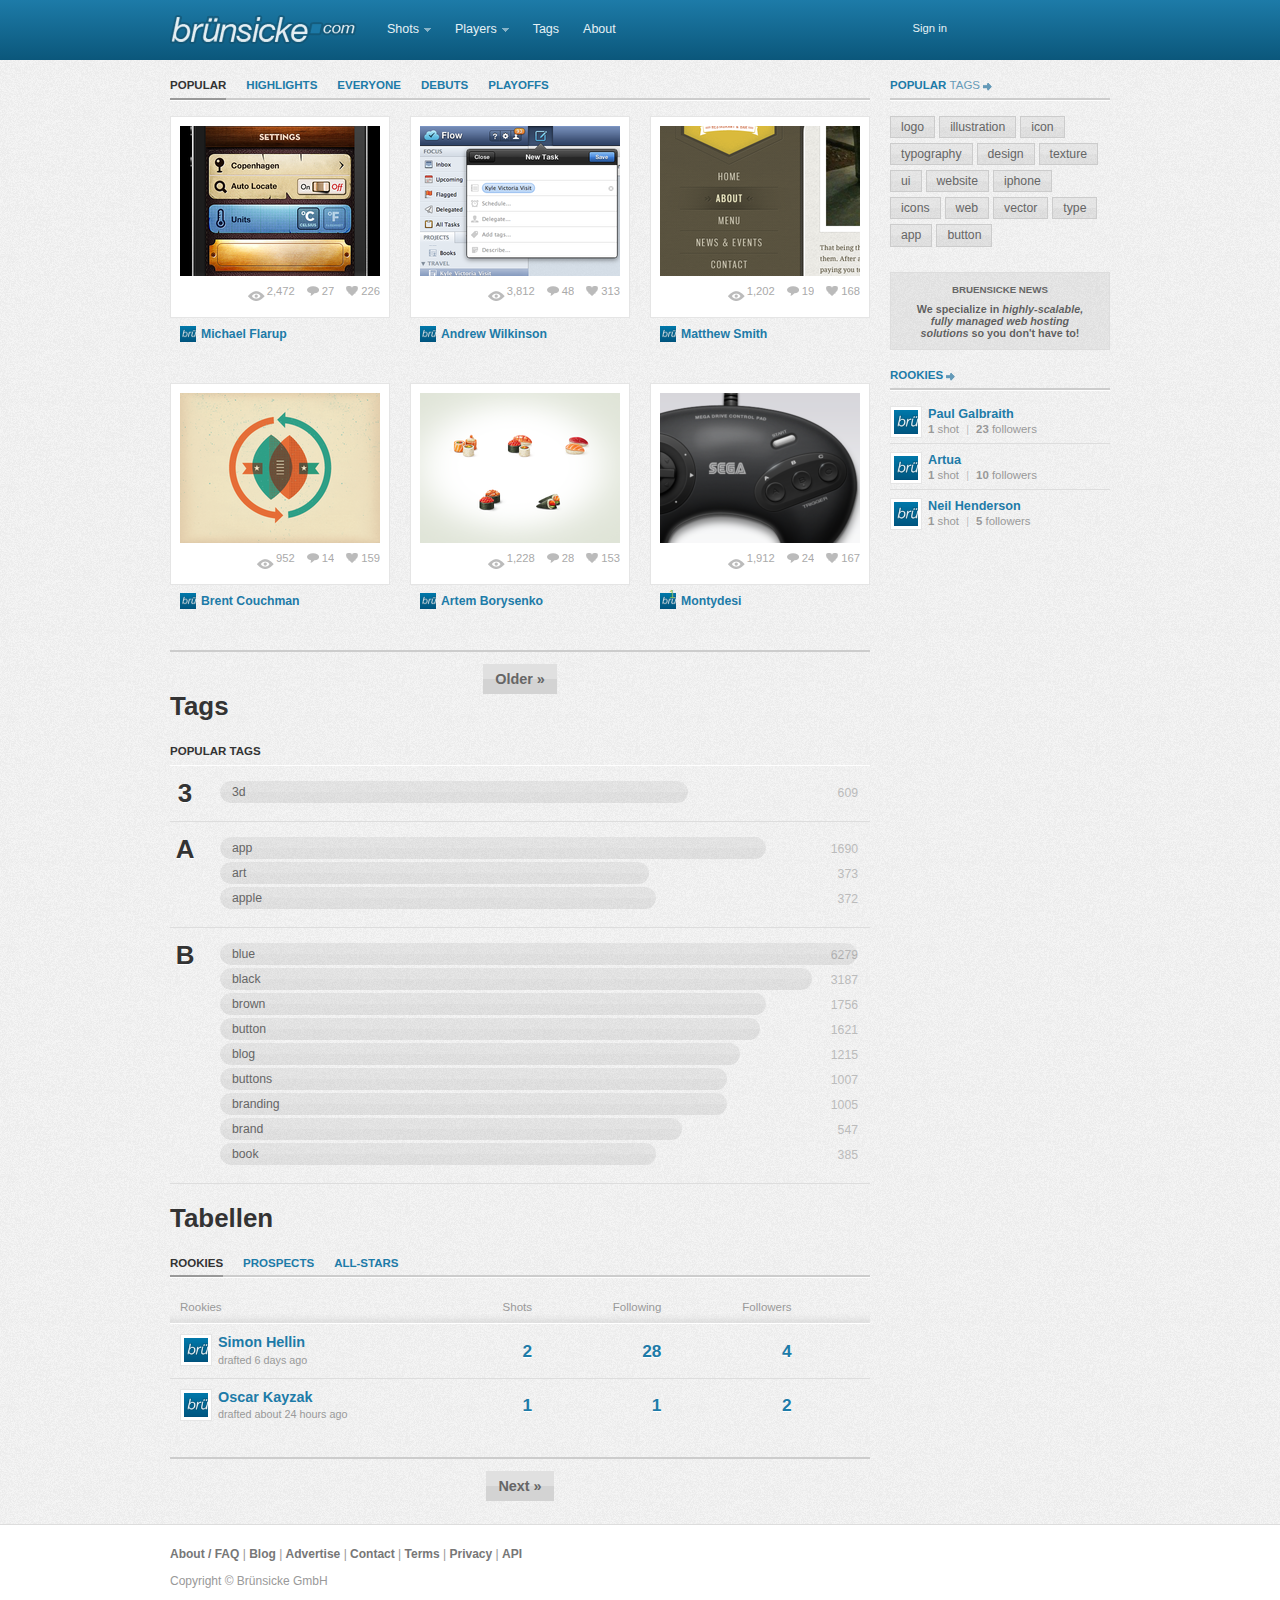
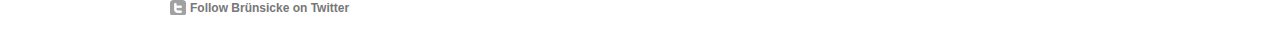
==== webroot/index-bug.html @ b612b00d "First CSS Changes" ====
<html lang="en" xmlns="http://www.w3.org/1999/xhtml" xml:lang="en">
<head>
    <meta http-equiv="Content-Type" content="text/html; charset=utf-8" />
    <title>theme_front</title>
    <meta name="viewport" content="width=1000" />
    <link rel="stylesheet" type="text/css" href="css/style.css" media="all" />
</head>

<body>
    <div id="header">
        <div id="header-inner">
            <div id="logo">
                <a href="http://bruensicke.com/"><img alt="bruensicke" src="img/logo.png" /></a>
            </div>

            <ul id="primary">
                <li id="t-signin"><a href="#/session/new">Sign in</a></li>

                <li id="t-shots">
                    <a href="#/" class="has-sub">Shots</a>

                    <ul class="tabs">
                        <li class="active"><a href="#/shots/popular/">Popular</a></li>

                        <li class=""><a href="#/highlights/">Highlights</a></li>

                        <li class=""><a href="#/shots/everyone">Everyone</a></li>

                        <li class=""><a href="#/shots/debuts/">Debuts</a></li>

                        <li class=""><a href="#/shots/playoffs">Playoffs</a></li>
                    </ul>
                </li>

                <li id="t-players">
                    <a href="#/members" class="has-sub">Players</a>

                    <ul class="tabs">
                        <li class=""><a href="#/members/rookies">Rookies</a></li>

                        <li class=""><a href="#/members/prospects">Prospects</a></li>

                        <li class=""><a href="#/members/all-stars">All-Stars</a></li>
                    </ul>
                </li>

                <li id="t-tags"><a href="#/tags">Tags</a></li>

                <li id="t-about"><a href="#/site/about">About</a></li>
            </ul>
        </div>
    </div><!-- /header -->

    <div id="container">
        <div id="main">
            <ul class="secondary">
                <li class="active"><a href="#/shots/popular/">Popular</a></li>

                <li class=""><a href="#/highlights/">Highlights</a></li>

                <li class=""><a href="#/shots/everyone">Everyone</a></li>

                <li class=""><a href="#/shots/debuts/">Debuts</a></li>

                <li class=""><a href="#/shots/playoffs">Playoffs</a></li>
            </ul><!-- boxes -->

            <ol class="group">
                <li class="groupitem">
                    <div class="box">
                        <div class="item">
                            <div class="item-img">
                                <a href="#/shots/100766-Thermo-Settings?list=popular&amp;offset=0" class="item-link"><img alt="Shot_1295273853_teaser" src="img/shot_1295273853_teaser.png" /></a> <a style="opacity: 0;" href="#/shots/100766-Thermo-Settings?list=popular&amp;offset=0" class="item-over"><strong>Thermo Settings</strong> <span class="dim">400 × 300</span> (120,000 pixels) <em>January 17, 2011</em></a>
                            </div>

                            <ul class="tools group">
                                <li class="fav"><a href="#/shots/100766-Thermo-Settings/fans" title="See fans of this screenshot">226</a></li>

                                <li class="cmnt"><a href="#/shots/100766-Thermo-Settings?list=popular&amp;offset=0#comments" title="View comments on this screenshot">27</a></li>

                                <li class="views">2,472</li>
                            </ul>
                        </div>
                    </div>

                    <h2><a href="#/flarup" class="url" rel="contact" title="Michael Flarup"><img alt="Flarup-flarup" class="photo fn" src="img/avatar.jpg" /> Michael Flarup</a></h2>
                </li>

                <li class="groupitem">
                    <div class="box">
                        <div class="item">
                            <div class="item-img">
                                <a href="#/shots/100601-Now-in-Beta?list=popular&amp;offset=1" class="item-link"><img alt="Shot_1295238634_teaser" src="img/shot_1295238634_teaser.png" /></a> <a href="#/shots/100601-Now-in-Beta?list=popular&amp;offset=1" class="item-over"><strong>Now in Beta</strong> <span class="dim">400 × 300</span> (120,000 pixels) <em>January 16, 2011</em></a>
                            </div>

                            <ul class="tools group">
                                <li class="fav"><a href="#/shots/100601-Now-in-Beta/fans" title="See fans of this screenshot">313</a></li>

                                <li class="cmnt"><a href="#/shots/100601-Now-in-Beta?list=popular&amp;offset=1#comments" title="View comments on this screenshot">48</a></li>

                                <li class="views">3,812</li>
                            </ul>
                        </div>
                    </div>

                    <h2><a href="#/awilkinson" class="url" rel="contact" title="Andrew Wilkinson"><img alt="Screen_shot_2009-11-10_at_2" class="photo fn" src="img/avatar.jpg" /> Andrew Wilkinson</a></h2>
                </li>

                <li class="groupitem third">
                    <div class="box">
                        <div class="item">
                            <div class="item-img">
                                <a href="#/shots/100973-Trappe-Door-Menu?list=popular&amp;offset=2" class="item-link"><img alt="Shot_1295294151_teaser" src="img/shot_1295294151_teaser.png" /></a> <a href="#/shots/100973-Trappe-Door-Menu?list=popular&amp;offset=2" class="item-over"><strong>Trappe Door Menu</strong> <span class="dim">400 × 300</span> (120,000 pixels) <em>January 17, 2011</em></a>
                            </div>

                            <ul class="tools group">
                                <li class="fav"><a href="#/shots/100973-Trappe-Door-Menu/fans" title="See fans of this screenshot">168</a></li>

                                <li class="cmnt"><a href="#/shots/100973-Trappe-Door-Menu?list=popular&amp;offset=2#comments" title="View comments on this screenshot">19</a></li>

                                <li class="views">1,202</li>
                            </ul>
                        </div>
                    </div>

                    <h2><a href="#/squaredeye" class="url" rel="contact" title="Matthew Smith"><img alt="Squaredeye_336x336" class="photo fn" src="img/avatar.jpg" /> Matthew Smith</a></h2>
                </li>

                <li class="groupitem">
                    <div class="box">
                        <div class="item">
                            <div class="item-img">
                                <a href="#/shots/100644-East-VS-West?list=popular&amp;offset=3" class="item-link"><img alt="Shot_1295247224_teaser" src="img/shot_1295247224_teaser.png" /></a> <a href="#/shots/100644-East-VS-West?list=popular&amp;offset=3" class="item-over"><strong>East VS West</strong> <span class="dim">400 × 300</span> (120,000 pixels) <em>January 17, 2011</em></a>
                            </div>

                            <ul class="tools group">
                                <li class="fav"><a href="#/shots/100644-East-VS-West/fans" title="See fans of this screenshot">159</a></li>

                                <li class="cmnt"><a href="#/shots/100644-East-VS-West?list=popular&amp;offset=3#comments" title="View comments on this screenshot">14</a></li>

                                <li class="views">952</li>
                            </ul>
                        </div>
                    </div>

                    <h2><a href="#/brentcouchman" class="url" rel="contact" title="Brent Couchman"><img alt="Brent_couchman" class="photo fn" src="img/avatar.jpg" /> Brent Couchman</a></h2>
                </li>

                <li class="groupitem">
                    <div class="box">
                        <div class="item">
                            <div class="item-img">
                                <a href="#/shots/100680-Sushi-icons?list=popular&amp;offset=4" class="item-link"><img alt="Shot_1295260157_teaser" src="img/shot_1295260157_teaser.png" /></a> <a href="#/shots/100680-Sushi-icons?list=popular&amp;offset=4" class="item-over"><strong>Sushi icons</strong> <span class="dim">400 × 300</span> (120,000 pixels) <em>January 17, 2011</em></a>
                            </div>

                            <ul class="tools group">
                                <li class="fav"><a href="#/shots/100680-Sushi-icons/fans" title="See fans of this screenshot">153</a></li>

                                <li class="cmnt"><a href="#/shots/100680-Sushi-icons?list=popular&amp;offset=4#comments" title="View comments on this screenshot">28</a></li>

                                <li class="views">1,228</li>
                            </ul>
                        </div>
                    </div>

                    <h2><a href="#/intriligator" class="url" rel="contact" title="Artem Borysenko"><img alt="Avatar" class="photo fn" src="img/avatar.jpg" /> Artem Borysenko</a></h2>
                </li>

                <li class="groupitem third">
                    <div class="box">
                        <div class="item">
                            <div class="item-img">
                                <a href="#/shots/100654-Sega-Controller?list=popular&amp;offset=5" class="item-link"><img alt="Shot_1295251669_teaser" src="img/shot_1295251669_teaser.png" /></a> <a href="#/shots/100654-Sega-Controller?list=popular&amp;offset=5" class="item-over"><strong>Sega Controller</strong> <span class="dim">400 × 300</span> (120,000 pixels) <em>January 17, 2011</em></a>
                            </div>

                            <ul class="tools group">
                                <li class="fav"><a href="#/shots/100654-Sega-Controller/fans" title="See fans of this screenshot">167</a></li>

                                <li class="cmnt"><a href="#/shots/100654-Sega-Controller?list=popular&amp;offset=5#comments" title="View comments on this screenshot">24</a></li>

                                <li class="views">1,912</li>
                            </ul>
                        </div><a href="#/shots/100654-Sega-Controller/rebounds"><span original-title="This shot has rebounds." rel="tipsy" class="rebound-mark has-rebounds">1</span></a>
                    </div>

                    <h2><a href="#/MontyDesi" class="url" rel="contact" title="Montydesi"><img alt="Boxy2_normal" class="photo fn" src="img/avatar.jpg" /> Montydesi</a></h2>
                </li>
            </ol>

            <div class="page">
                <div class="pagination">
                    <a href="#/shots?page=2" class="next_page" rel="next">Older »</a>
                </div>
            </div><!-- /boxes -->
            <!-- tags -->

            <div class="full">
                <h1>Tags</h1>
            </div>

            <h2 class="section">Popular <span class="meta">Tags</span></h2>

            <h3 class="alpha"><span>3</span></h3>

            <ol class="tags main">
                <li class="tag"><em>609</em> <a href="/tags/3d" rel="tag"><strong>3d</strong></a> <span class="perc" style="width: 72%;">72%</span></li>
            </ol>

            <h3 class="alpha"><span>A</span></h3>

            <ol class="tags main">
                <li class="tag"><em>1690</em> <a href="/tags/app" rel="tag"><strong>app</strong></a> <span class="perc" style="width: 84%;">84%</span></li>

                <li class="tag"><em>373</em> <a href="/tags/art" rel="tag"><strong>art</strong></a> <span class="perc" style="width: 66%;">66%</span></li>

                <li class="tag"><em>372</em> <a href="/tags/apple" rel="tag"><strong>apple</strong></a> <span class="perc" style="width: 67%;">67%</span></li>
            </ol>

            <h3 class="alpha"><span>B</span></h3>

            <ol class="tags main">
                <li class="tag"><em>6279</em> <a href="/tags/blue" rel="tag"><strong>blue</strong></a> <span class="perc" style="width: 98%;">98%</span></li>

                <li class="tag"><em>3187</em> <a href="/tags/black" rel="tag"><strong>black</strong></a> <span class="perc" style="width: 91%;">91%</span></li>

                <li class="tag"><em>1756</em> <a href="/tags/brown" rel="tag"><strong>brown</strong></a> <span class="perc" style="width: 84%;">84%</span></li>

                <li class="tag"><em>1621</em> <a href="/tags/button" rel="tag"><strong>button</strong></a> <span class="perc" style="width: 83%;">83%</span></li>

                <li class="tag"><em>1215</em> <a href="/tags/blog" rel="tag"><strong>blog</strong></a> <span class="perc" style="width: 80%;">80%</span></li>

                <li class="tag"><em>1007</em> <a href="/tags/buttons" rel="tag"><strong>buttons</strong></a> <span class="perc" style="width: 78%;">78%</span></li>

                <li class="tag"><em>1005</em> <a href="/tags/branding" rel="tag"><strong>branding</strong></a> <span class="perc" style="width: 78%;">78%</span></li>

                <li class="tag"><em>547</em> <a href="/tags/brand" rel="tag"><strong>brand</strong></a> <span class="perc" style="width: 71%;">71%</span></li>

                <li class="tag"><em>385</em> <a href="/tags/book" rel="tag"><strong>book</strong></a> <span class="perc" style="width: 67%;">67%</span></li>
            </ol><!-- /tags -->
            <!-- tables -->

            <div class="full">
                <h1>Tabellen</h1>
            </div>

            <ul class="secondary">
                <li class="active"><a href="/members/rookies">Rookies</a></li>

                <li class=""><a href="/members/prospects">Prospects</a></li>

                <li class=""><a href="/members/all-stars">All-Stars</a></li>
            </ul>

            <table cellspacing="0" class="data users-table">
                <tbody>
                    <tr>
                        <th class="list-title">Rookies</th>

                        <th></th>

                        <th class="num">Shots</th>

                        <th class="num">Following</th>

                        <th class="num">Followers</th>

                        <th></th>
                    </tr>

                    <tr class="user-7855">
                        <td class="user">
                            <h4 class="vcard"><a title="Simon Hellin" rel="contact" class="url" href="/simohell"><img src="img/avatar.jpg" class="photo fn" alt="N1035983820_30108112_5289_normal" /> Simon Hellin</a> <span class="user-meta">drafted 6 days ago</span></h4>
                        </td>

                        <td></td>

                        <td class="num screenshots"><a href="/simohell">2</a></td>

                        <td class="num follows"><a href="/simohell/following">28</a></td>

                        <td class="num followers"><a href="/simohell/followers">4</a></td>

                        <td class="follow"></td>
                    </tr>

                    <tr class="user-11379">
                        <td class="user">
                            <h4 class="vcard"><a title="Oscar Kayzak" rel="contact" class="url" href="/oquay"><img src="img/avatar.jpg" class="photo fn" alt="Oscar" /> Oscar Kayzak</a> <span class="user-meta">drafted about 24 hours ago</span></h4>
                        </td>

                        <td></td>

                        <td class="num screenshots"><a href="/oquay">1</a></td>

                        <td class="num follows"><a href="/oquay/following">1</a></td>

                        <td class="num followers"><a href="/oquay/followers">2</a></td>

                        <td class="follow"></td>
                    </tr>
                </tbody>
            </table>

            <div class="page">
                <div class="pagination">
                    <a rel="next" class="next_page" href="/members/rookies?page=2">Next »</a>
                </div><!-- /tables -->
            </div>
      </div><!-- /main -->

            <div id="sidebar">
                <h3 class="tab"><a href="#/tags">Popular <span class="meta">Tags</span></a></h3>

                <ol class="popular-tags">
                    <li class="tag"><a href="#/tags/logo" rel="tag">logo</a></li>

                    <li class="tag"><a href="#/tags/illustration" rel="tag">illustration</a></li>

                    <li class="tag"><a href="#/tags/icon" rel="tag">icon</a></li>

                    <li class="tag"><a href="#/tags/typography" rel="tag">typography</a></li>

                    <li class="tag"><a href="#/tags/design" rel="tag">design</a></li>

                    <li class="tag"><a href="#/tags/texture" rel="tag">texture</a></li>

                    <li class="tag"><a href="#/tags/ui" rel="tag">ui</a></li>

                    <li class="tag"><a href="#/tags/website" rel="tag">website</a></li>

                    <li class="tag"><a href="#/tags/iphone" rel="tag">iphone</a></li>

                    <li class="tag"><a href="#/tags/icons" rel="tag">icons</a></li>

                    <li class="tag"><a href="#/tags/web" rel="tag">web</a></li>

                    <li class="tag"><a href="#/tags/vector" rel="tag">vector</a></li>

                    <li class="tag"><a href="#/tags/type" rel="tag">type</a></li>

                    <li class="tag"><a href="#/tags/app" rel="tag">app</a></li>

                    <li class="tag"><a href="#/tags/button" rel="tag">button</a></li>
                </ol>

                <div class="ad-top-wrap">
                    <div class="ad last group">
                        <a href="#/site/advertise" class="flag">Bruensicke News</a><strong>We specialize in <em>highly-scalable, fully managed web hosting solutions</em> so you don't have to!</strong></a>
                    </div>
                </div>

                <h3 class="tab"><a href="#/members/rookies">Rookies</a></h3>

                <ol class="players-list">
                    <li class="groupitem">
                        <h4 class="vcard"><a href="#/paulgalbraith" class="url" length="18" rel="contact" title="Paul Galbraith"><img alt="Paulgalbraith" class="photo fn" src="img/avatar.jpg" /> Paul Galbraith</a> <span class="user-meta"><strong>1</strong> shot <i>|</i> <strong>23</strong> followers</span></h4>
                    </li>

                    <li class="groupitem">
                        <h4 class="vcard"><a href="#/Artua" class="url" length="18" rel="contact" title="Artua"><img alt="Upic" class="photo fn" src="img/avatar.jpg" /> Artua</a> <span class="user-meta"><strong>1</strong> shot <i>|</i> <strong>10</strong> followers</span></h4>
                    </li>

                    <li class="groupitem">
                        <h4 class="vcard"><a href="#/henderland" class="url" length="18" rel="contact" title="Neil Henderson"><img alt="Light-fun---flickr---photo-sharing__1295353305246" class="photo fn" src="img/avatar.jpg" /> Neil Henderson</a> <span class="user-meta"><strong>1</strong> shot <i>|</i> <strong>5</strong> followers</span></h4>
                    </li>
                </ol>
            </div><!-- /sidebar -->

            <div class="clear"></div>
        </div><!-- /content -->
        <!-- /container -->

        <div id="footer">
            <div id="footer-inner">
                <p id="footer-nav"><a href="#/site/about" id="f-home">About / FAQ</a> | <a href="http://blog.front.com/">Blog</a> | <a href="#/site/advertise">Advertise</a> | <a href="#/site/contact">Contact</a> | <a href="#/site/terms">Terms</a> | <a href="#/site/privacy">Privacy</a> | <a href="#/site/api">API</a></p>

                <p>Copyright © Brünsicke GmbH</p>

                <p><a href="http://twitter.com/bruensicke" class="footer-twitter">Follow Brünsicke on Twitter</a></p>
            </div>
        </div><!-- /footer -->
        <script src="js/jquery.min.js" type="text/javascript">
</script><script src="js/jquery.form.js" type="text/javascript">
</script><script src="js/jquery.tipsy.js" type="text/javascript">
</script><script src="js/application.js" type="text/javascript">
</script>
    </div>
</body>
</html>
---- webroot/css/style.css ----
/* =  Bruensicke Template - Front  
-------------------------------------------------------------- */

/* =  reset  
-------------------------------------------------------------- */

html,
body,
div,
span,
applet,
object,
iframe,
h1,
h2,
h3,
h4,
h5,
h6,
p,
blockquote,
pre,
a,
abbr,
acronym,
address,
big,
cite,
code,
del,
dfn,
em,
font,
img,
ins,
kbd,
q,
s,
samp,
small,
strike,
strong,
sub,
sup,
tt,
var,
b,
u,
i,
center,
dl,
dt,
dd,
ol,
ul,
li,
fieldset,
form,
label,
legend,
table,
caption,
tbody,
tfoot,
thead,
tr,
th,
td {
    margin: 0pt;
    padding: 0pt;
    font-size: 100%;
    vertical-align: baseline;
    border: 0pt none;
    outline: 0pt none;
    background: none repeat scroll 0% 0% transparent;
}
ol,
ul { list-style: none outside none }
body {
    font-family: "Helvetica Neue",Helvetica,Arial,sans-serif;
    font-size: 62.5%;
	background: url('../img/tile.gif') repeat scroll -70% 0pt;
}
a:link,
a:visited {
    outline: medium none;
    text-decoration: none;
}
a:hover {
    text-decoration: none;
}
*::-moz-selection {
    background: none repeat scroll 0% 0% rgb(234, 76, 136);
    color: rgba(255, 255, 255, 0.85);
}

/* =  colors  
-------------------------------------------------------------- */
body {
	background-color: #f0f0f0;
    color: #333333;
}
a:link,
a:visited {
    color: #1d7ba8;
}
a:hover {
    color: #0b577b;
}
#header { 
	background: #1d7ba8; /* for non-css3 browsers */
	filter: progid:DXImageTransform.Microsoft.gradient(startColorstr='#1d7ba8', endColorstr='#0b577b'); /* for IE */
	background: -webkit-gradient(linear, left top, left bottom, from(#1d7ba8), to(#0b577b)); /* for webkit browsers */
	background: -moz-linear-gradient(top,  #1d7ba8,  #0b577b); /* for firefox 3.6+ */
	}
div#header ul {
    color: #1d7ba8;
}
div#header ul li a {
    color: #e6f1f5;
}
div#header ul li a:hover,
div#header ul li#t-profile:hover a,
div#header ul li#t-shots:hover a,
div#header ul li#t-players:hover a {
    color: #fff;
}
div#header ul li ul {
    background-color: #1c749a;
}

ol.group li div.box a.item-over strong {
    color: rgb(234, 76, 136);
}

#footer { 
	border-top: 1px solid #dddddd;
	background-color: #fff; 
	}

/* =  stucture  
-------------------------------------------------------------- */
#wrap-inner {
    padding: 25px 0pt 30px;
    background: url('../img/big-fade.png') repeat-x scroll -70% 0pt transparent;
}
#container {
    position: relative;
    width: 940px;
    margin: 0pt auto;
    padding: 0pt;
    font-size: 1.2em;
}
#main {
    float: left;
    width: 700px;
    font-size: 1.2em;
}
#sidebar {
    float: right;
    width: 220px;
    font-size: 1.2em;
}
.clear {
	clear: both;
}

/* =  header  
-------------------------------------------------------------- */
#header { 
	min-height: 60px;
	margin: 0 0 20px 0;
	}
#header-inner {
    width: 940px;
    margin: 0pt auto;
    padding: 15px 0pt;
}
#logo {
    float: left;
    margin: 0pt;
}
#logo a,
#logo span {
    display: block;
    width: 187px;
    height: 30px;
}
#logo a:hover { opacity: 0.6 }


/* =  primary navi
-------------------------------------------------------------- */
div#header ul {
    float: left;
    width: 584px;
    margin: 2px 0pt 0pt 20px;
}
div#header ul li {
    float: left;
    margin: 0pt 4px 0pt 0pt;
    font-size: 1.25em;
    line-height: 1;
}
div#header ul li#t-profile,
div#header ul li#t-signin,
div#header ul li#t-signup { float: right }
div#header ul li a {
    display: block;
    padding: 6px 10px 7px;
    text-decoration: none;
}
div#header ul li a:hover,
div#header ul li#t-profile:hover a,
div#header ul li#t-shots:hover a,
div#header ul li#t-players:hover a {
    background: url('../img/glass-light.png') repeat-x scroll 0pt 50% rgba(255, 255, 255, 0.12);
    -moz-border-radius: 6px 6px 6px 6px;
}
div#header ul li#t-signin a,
div#header ul li#t-signup a {
    padding: 0pt;
    margin: 6px 10px 6px 5px;
    font-size: 0.9em;
}
div#header ul li#t-signin a:hover,
div#header ul li#t-signup a:hover {
    background: none repeat scroll 0% 0% transparent;
    -moz-border-radius: 0pt 0pt 0pt 0pt;
}
body#user-profile div#header ul li#t-profile a,
body#shots div#header ul li#t-shots a,
body#players div#header ul li#t-players a,
body#tags div#header ul li#t-tags a,
body#activity div#header ul li#t-activity a,
body#upld div#header ul li#t-upld a,
body#about div#header ul li#t-about a,
body#following li#t-following a,
body#incoming-activity li#t-activity a {
    font-weight: bold;
    color: rgb(255, 255, 255);
    background: url('../img/primary-shadow.png') repeat-x scroll left top rgba(43, 48, 53, 0.53);
    -moz-border-radius: 6px 6px 6px 6px;
}
div#header ul li#t-profile a.url,
div#header ul li#t-shots a.has-sub,
div#header ul li#t-players a.has-sub {
    padding-right: 22px;
    background: url('../img/icon-submenu.png') no-repeat scroll 100% 50% transparent;
}
div#header ul li#t-profile:hover a.url,
body#user-profile div#header ul li#t-profile:hover a.url,
div#header ul li#t-shots:hover a.has-sub,
body#shots div#header ul li#t-shots:hover a.has-sub,
div#header ul li#t-players:hover a.has-sub,
body#players div#header ul li#t-players:hover a.has-sub {
    background-color: rgba(255, 255, 255, 0.12);
    background-image: url('../img/glass-light.png'), url('../img/icon-submenu.png');
    background-repeat: repeat-x, no-repeat;
    background-position: 0pt 50%, 100% 50%;
}
body#user-profile div#header ul li#t-profile a.url,
body#shots div#header ul li#t-shots a.has-sub,
body#players div#header ul li#t-players a.has-sub {
    background-image: url('../img/primary-shadow.png'), url('../img/icon-submenu.png');
    background-repeat: repeat-x, no-repeat;
    background-position: left top, 100% 50%;
}
div#header ul li#t-profile:hover a,
body#user-profile div#header ul li#t-profile:hover a,
div#header ul li#t-shots:hover a,
body#shots div#header ul li#t-shots:hover a,
div#header ul li#t-players:hover a,
body#players div#header ul li#t-players:hover a {
    -moz-border-radius-bottomleft: 0pt;
    -moz-border-radius-bottomright: 0pt;
    -moz-box-shadow: 1px 1px 1px rgba(0, 0, 0, 0.2);
}
div#header ul li ul {
    position: absolute;
    display: none;
    float: left;
    width: 120px;
    padding: 5px 0pt;
    -moz-border-radius: 0pt 6px 6px 6px;
    -moz-box-shadow: 1px 1px 1px rgba(0, 0, 0, 0.3);
    z-index: 2;
}
div#header ul li ul li {
    clear: left;
    margin: 0pt;
    width: 100%;
}

div#header ul li:hover ul li a {
    padding: 5px 10px;
    font-size: 0.7em;
    font-weight: normal;
    color: rgb(187, 191, 195);
    background: none repeat scroll 0% 0% transparent;
    -moz-box-shadow: none;
}
div#header ul li ul li a:hover {
    color: rgb(255, 255, 255);
    background: none repeat scroll 0% 0% rgba(255, 255, 255, 0.1);
    -moz-border-radius: 0pt 0pt 0pt 0pt;
}
div#header ul li ul li a:active { background: none repeat scroll 0% 0% rgba(0, 0, 0, 0.15) }
div#header ul li ul li:last-child a,
div#header ul li ul li:last-child a,
div#header ul li ul li:last-child a { border-bottom: medium none }


/* =    
-------------------------------------------------------------- */
a.tagline-action {
    margin: 0pt 0pt 0pt 3px;
    font-size: 0.8em;
    font-weight: bold;
    padding-right: 12px;
    background: url('../img/icon-bluearrow.png') no-repeat scroll 100% 4px transparent;
}
a.tagline-action:hover { background-position: 100% -18px }
div.full {
    width: 700px;
    margin: 0pt 0pt 20px;
    padding: 0pt;
}
h1 {
    font-size: 1.8em;
    line-height: 1.5em;
}
h1.compact {
    font-size: 1.36em;
    font-weight: normal;
    line-height: 1.3;
    color: rgb(119, 119, 119);
}
h1.compact strong { color: rgb(51, 51, 51) }
div.notice {
    padding: 10px 12px;
    font-size: 1.7em;
    font-weight: normal;
    text-align: left;
    color: rgb(255, 255, 255);
    border-top: 1px solid rgb(133, 174, 211);
    border-bottom: 1px solid rgb(204, 204, 204);
    background: url('../img/alert-lines.png') repeat-x scroll left top rgb(97, 143, 185);
}
div.notice h2 {
    width: 940px;
    margin: 0pt auto;
    font-weight: normal;
    text-align: center;
}


/* =  secondary - navi  
-------------------------------------------------------------- */
ul.secondary {
    margin: 0pt 0pt 15px;
    padding: 0pt;
    font-size: 0.8em;
    line-height: 1;
    border-bottom: 1px solid rgba(255, 255, 255, 0.9);
    background: url('../img/border-2px.gif') repeat-x scroll left bottom transparent;
}
ul.secondary:after {
    content: ".";
    display: block;
    height: 0pt;
    clear: both;
    visibility: hidden;
}
ul.secondary li {
    float: left;
    margin: 0pt 20px 0pt 0pt;
    font-weight: bold;
    line-height: 1;
    text-transform: uppercase;
    color: rgb(170, 170, 170);
}
ul.secondary li a {
    float: left;
    padding: 0pt 0pt 8px;
    text-decoration: none;
}
ul.secondary li a:hover { background: url('../img/tab-over-2px.gif') repeat-x scroll left bottom transparent }
ul.secondary li a:hover { color: rgb(32, 95, 130) }
ul.secondary li.active a { 
	color: rgb(51, 51, 51);
	background: url('../img/tab-on-2px.gif') repeat-x scroll left bottom transparent;
}
/* /secondary navi */


/* =  group  
-------------------------------------------------------------- */
ol.group li {
    width: 220px;
    float: left;
    position: relative;
    padding: 0pt 0pt 10px;
    overflow: hidden;    
    margin: 0pt 20px 30px 0pt;
}
ol.group li.third { margin-right: 0pt }
ol.group li h2 {
    margin: 0pt;
    padding: 0pt 0pt 0pt 10px;
    font-size: 0.85em;
    font-weight: normal;
    line-height: 1.4em;
    color: rgb(153, 153, 153);
    vertical-align: middle;
}
ol.group li h2 a img {
    float: left;
    width: 16px;
    margin: 0pt 5px 0pt 0pt;
    vertical-align: middle;
}
ol.group li h2 a {
    font-weight: bold;
    text-decoration: none;
}
ol.group li h2 a:hover img { width: 16px }

ol.group li div.item {
    padding: 10px;
    background: url('../img/item-check-sm.gif') no-repeat scroll left top transparent;
    border-bottom: 1px solid #e5e5e5;
    margin-bottom: 8px;
}
ol.group li a.item-over {
    opacity: 0;
    position: absolute;
    top: 10px;
    left: 10px;
    width: 180px;
    height: 130px;
    margin: 0pt;
    padding: 10px;
    font-size: 0.8em;
    line-height: 2em;
    text-decoration: none;
    color: rgb(136, 136, 136);
    background: url('../img/zoom-bg-white.png') no-repeat scroll right bottom transparent;
}
ol.group li a.item-over strong {
    display: block;
    margin: 0pt;
    font-weight: bold;
    font-size: 1.4em;
    line-height: 1.2em;
}
ol.group li a.item-over span.dim {
    font-weight: bold;
    color: rgb(102, 102, 102);
}
ol.group li a.item-over em {
    display: block;
    position: absolute;
    bottom: 10px;
    left: 10px;
    margin: 0pt 0pt 3px;
    font-size: 1em;
    font-weight: normal;
    font-style: normal;
    line-height: 1em;
    color: rgb(136, 136, 136);
}
ol.group li div.item-img {
    width: 200px;
    height: 150px;
    overflow: hidden;
}
ol.group li span.rebound-mark {
    position: absolute;
    bottom: 17px;
    left: 10px;
    z-index: 2;
}
ol.group li span.has-rebounds {
    padding: 0pt 0pt 0pt 9px;
    font-size: 0.78em;
    line-height: 1.5;
    color: rgb(138, 186, 86);
    background: url('../img/icon-rebound-source.png') no-repeat scroll 0pt 0pt transparent;
}
ol.group li ul.tools {
    margin: 10px 0pt 0pt;
    text-align: left;
}
ul.tools li {
    float: right;
    width: auto;
    margin: 0pt 0pt 0pt 12px;
    display: inline;
    font-size: 0.78em;
    line-height: 1;
    color: rgb(170, 170, 170);
}
ul.tools li a {
    text-decoration: none;
    color: rgb(170, 170, 170);
}
ul.tools li.views {
    margin-left: 0pt;
    border-left: medium none;
    padding-left: 19px;
    background: url('../img/icon-views-sm.png') no-repeat scroll 0pt 50% transparent;
}
li.cmnt a,
li.cmnt span {
    padding-left: 15px;
    background: url('../img/icon-comments.png') no-repeat scroll 0pt 0pt transparent;
}
li.cmnt a:hover { background-position: 0pt -15px }
li.fav a,
li.fav span {
    padding-left: 15px;
    background: url('../img/icon-hearts.gif') no-repeat scroll 0pt 0pt transparent;
}
li.fav a:hover { background-position: 0pt -17px }
ul.tools li a:hover { color: rgb(119, 119, 119) }

/* /group */

/* =  pagination  
-------------------------------------------------------------- */
.pagination {
    padding: 20px 0pt 0pt;
    font-weight: bold;
    text-align: center;
    border-top: 2px solid rgb(204, 204, 204);
}
.pagination a {
    margin: 0px 5px;
    padding: 7px 12px;
    font-size: 1em;
    line-height: 1;
    text-decoration: none;
    color: rgb(102, 102, 102);
    background: url('../img/glass-30.png') repeat-x scroll 0pt 50% rgb(211, 211, 211);
    -moz-border-radius: 6px 6px 6px 6px;
}
.pagination a:hover {
    color: rgb(255, 255, 255);
    background: url('../img/glass-light.png') repeat-x scroll 0pt 50% rgb(234, 76, 136);
}

/* /pagination */

ol.players-list {
    margin: -8px 0pt 20px;
    font-size: 0.9em;
}
#sidebar ol.players-list { font-size: 0.8em }
ol.players-list li {
    margin: 0pt;
    padding: 8px 0pt;
    border-bottom: 1px solid rgb(221, 221, 221);
}
ol.players-list li h4.vcard { margin: 0pt }
#sidebar ol.players-list li h4.vcard { line-height: 1.4 }
#sidebar ol.players-list li h4.vcard img { width: 24px }
ol.players-list li span.user-meta {
    display: block;
    margin: 0pt;
    padding: 0pt;
    font-size: 0.85em;
    font-weight: normal;
    line-height: 1.2;
    color: rgb(153, 153, 153);
}
#sidebar ol.players-list li span.user-meta {
    font-size: 0.9em;
    line-height: 1;
}
ol.players-list li span.user-meta i {
    margin: 0pt 4px;
    font-size: 0.9em;
    text-shadow: 1px 1px 1px rgb(255, 255, 255);
    color: rgb(187, 187, 187);
}
ol.players-list li:last-child { border-bottom: medium none }
div.site ol.current-ads li:nth-child(4n) { margin-right: 0pt }
#sidebar h3 {
    margin: 0pt 0pt 15px;
    padding: 0pt 0pt 8px;
    font-size: 0.8em;
    line-height: 1;
    text-transform: uppercase;
    border-bottom: 1px solid rgba(255, 255, 255, 0.9);
    background: url('../img/border-2px.gif') repeat-x scroll left bottom transparent;
}
#sidebar h3 span.meta {
    font-weight: normal;
    line-height: 0.9;
    color: rgb(85, 85, 85);
}
#sidebar h3.tab { padding-bottom: 0pt }
#sidebar h3.tab:after {
    content: ".";
    display: block;
    height: 0pt;
    clear: both;
    visibility: hidden;
}
.tab a {
    float: left;
    padding: 0pt 12px 8px 0pt;
    font-weight: bold;
    background: url('../img/icon-bluearrow.png') no-repeat scroll 100% 2px transparent;
}
.tab a:hover { background-position: 100% -20px }
#sidebar h3.tab a span.meta { color: rgba(64, 131, 169, 0.8) }
.tab a:hover,
#sidebar h3.tab a:hover span.meta {
    text-decoration: none;
    color: rgb(32, 95, 130);
}
div.ad-top-wrap { margin: 18px 0pt 0pt;
	    padding: 20px 0 0 0;
    clear: both;
     }
div.ad {
    margin: 0pt 0pt 20px;
    padding: 10px 15px;
    background: none repeat scroll 0% 0% rgba(0, 0, 0, 0.05);
    font-size: 0.75em;
    font-weight: normal;
    text-align: center;
    color: rgba(0, 0, 0, 0.6);
    border: 1px solid rgb(221, 221, 221);
    -moz-border-radius: 6px 6px 6px 6px;
}
div.ad a.flag {
    display: block;
    margin: 0pt 0pt 6px;
    padding: 0pt;
    font-size: 0.9em;
    font-weight: bold;
    line-height: 1.5;
    text-transform: uppercase;
    color: rgb(102, 102, 102);
}
div.ad a.flag:hover { color: rgb(51, 51, 51) }
div.ad a {
    display: block;
    color: rgb(102, 102, 102);
}
div.ad a img {
    display: block;
    margin: 2px auto 5px;
}
div.ad a strong {
    display: block;
    clear: left;
    font-weight: normal;
    line-height: 1.3;
}
div.ad a em {
    font-style: normal;
    font-weight: bold;
    color: rgb(64, 131, 169);
}
div.ad a:hover { text-decoration: none }
h4.vcard {
    margin: 0pt 0pt 20px;
    font-size: 1.1em;
    font-weight: bold;
    line-height: 1.6em;
}
h4.vcard a img {
    float: left;
    width: 32px;
    margin: 0pt 6px 0pt 0pt;
    vertical-align: middle;
    padding: 3px;
    background: none repeat scroll 0% 0% rgb(255, 255, 255);
    border: 1px solid rgb(229, 229, 229);
}
h4.vcard a:hover img {
    border-color: transparent;
    background: none repeat scroll 0% 0% transparent;
}

/* =  tags full width 
-------------------------------------------------------------- */
h2.section {
    background: url("/img/border-2px.gif") repeat-x scroll left bottom transparent;
    border-bottom: 1px solid rgba(255, 255, 255, 0.9);
    font-size: 0.8em;
    line-height: 1;
    margin: 0 0 15px;
    overflow: hidden;
    padding: 0 0 8px;
    text-transform: uppercase;
}

h2.section.taggy {
	text-transform: none;
	}
h2.section.taggy a {
	padding-right: 10px;	
	background: url(../img/icon-arrows.gif) no-repeat 100% 5px;
	}
h2.section.taggy a:hover {	
	background-position: 100% -17px;
	}
h2.section.taggy span {
	padding-left: 12px;
	color: #999;
	background: url(../img/icon-tag.gif) no-repeat 0 1px;
	}

ol.tags {
	margin: 0 0 20px 0;
	}
ol.tags li {
	margin: 0;
	position: relative;
	display: block; 
	font-size: 0.85em;
	overflow: hidden;
	-webkit-border-radius: 12px;
	-moz-border-radius: 12px;
	border-radius: 12px;
	z-index: 1;
	}
ol.tags li:last-child {
	border-bottom: none;
	}
ol.tags li span.perc {
	position: absolute;
	top: 0;
	left: 0;
	min-width: 12%;
	height: 100%;
	text-indent: -9999px;
	display: block;
	background: rgba(0,0,0,.07) url(../img/glass-light.png) repeat-x 0 50%;
	overflow: hidden;
	-webkit-border-radius: 12px;
	-moz-border-radius: 12px;
	border-radius: 12px;
	-webkit-transition: background .2s ease-in-out;
	-moz-transition: background .2s ease-in-out;
	-o-transition: background .2s ease-in-out;
	transition: background .2s ease-in-out;
	}
ol.tags li a {
	display: block;
	position: relative;
	padding: 4px 12px;
	font-weight: normal;
	text-decoration: none;
	z-index: 2;
	color: #999;
	}
ol.tags li a:hover {
	color: #666;
	text-decoration: none;
	}
ol.tags li:hover {
	background: #fff;
	background: rgba(0,0,0,.07);
	z-index: 1;
	}
ol.tags li:hover span.perc {
	background: none;
	}
ol.tags li a strong {
	font-weight: normal;
	}
ol.tags li a:hover strong,
ol.tags li:hover a strong {
	}
ol.tags li a.delete-tag {
	float: right;
	margin: 5px 12px 0 0;
	padding: 0;
	width: 12px;
	height: 12px;
	vertical-align: middle;
	color: #999;
	background: url(../img/icon-tagx.png) no-repeat 0 0;
	z-index: 3;
	}
ol.tags li a.delete-tag:hover {
	background-position: 0 -12px;
	}
ol.tags li a.delete-tag img {
	height: 0;
	}
ol.tags li em {
	float: right;
	padding: .4em 12px 0 0;
	font-style: normal;
	color: #bbb;
	z-index: 3;
	}
ol.tags li em span.global a {
	margin-left: 5px;
	color: #999;
	}
ol.tags li em span.global a:hover {
	color: #777;
	}
ol.main {
	margin: 0 0 15px 0;
	padding: 0 0 15px 50px;
	border-bottom: 1px solid #ddd;
	}
ol.main li {	
	margin: 0 0 3px 0;
	}
ol.main li a {	
	color: #666;
	}
div.full p.tag-results {
	float: right;
	margin: 12px 0 0 0;
	padding-left: 13px;
	font-size: 1.1em;
	line-height: 1;
	background-image: url(../img/icon-tag.gif);
	background-repeat: no-repeat;
	background-position: 0 50%;
	}
h3.alpha {
    color: #333333;
    float: left;
    font-size: 1.8em;
    line-height: 1;
    text-align: center;
    text-shadow: 0 1px 0 #FFFFFF;
    width: 30px;
}

/* =  tags  
-------------------------------------------------------------- */
ol.popular-tags { margin: 0pt 0pt 15px }
ol.popular-tags li {
    float: left;
    margin: 0pt;
    font-size: 0.85em;
    line-height: 1;
}
ol.popular-tags li a {
    float: left;
    margin: 0pt 4px 5px 0pt;
    padding: 4px 10px;
    font-weight: normal;
    text-decoration: none;
    white-space: nowrap;
    color: rgb(102, 102, 102);
    border: 1px solid rgb(204, 204, 204);
    background: url('../img/glass.png') repeat-x scroll 0pt 50% rgba(0, 0, 0, 0.07);
    -moz-border-radius: 12px 12px 12px 12px;
}
ol.popular-tags li:hover { background: none repeat scroll 0% 0% transparent }
ol.popular-tags li a:hover {
    text-decoration: none;
    background: none repeat scroll 0% 0% rgba(255, 255, 255, 0.7);
}

/* =  tables  
-------------------------------------------------------------- */
/* data tables
---------------------------------------------------------- */

table.data {
	width: 100%;
	margin: 0 0 25px 0;
	padding: 0;
	border-collapse: collapse;
	}
table.data th, table.data td {
	margin: 0;
	padding: 10px;
	vertical-align: top;
	border-bottom: 1px solid #ddd;
	}
table.data td.user {
	white-space: nowrap;
	}
table.data td.num {
	text-align: right;
	}
table.data th.num {
	text-align: right;
	}
table.data td.date {	
	font-size: .9em;
	color: #777;
	}
table.data td.follow div.follow-prompt {	
	float: right;
	font-size: .9em;
	line-height: 12px;
	margin: 0;
	}
table.data td.follow div.follow-prompt form {	
	margin: 0;
	padding: 0;
	}
table.data td.follow a.follow,
table.data td.follow a.following {
	float: right;
	padding: 6px;
	width: 12px;
	height: 12px;
	margin-right: 0;
	}
table.data td.follow a.follow span,
table.data td.follow a.following span {	
	float: left;
	padding-left: 12px;
	text-indent: -999em;
	}
table.data td.draft a.draft,
table.data td.draft span.draft-pending {	
	float: none;
	margin: 0 10px 0 0;
	font-size: .8em;
	}
table.data tr:last-child th, table.data tr:last-child td {
	border-bottom: none;
	}
table.data th {
	padding: 0 10px 5px 10px;
	text-align: left;
	}
table.data h4.vcard {
	font-size: 1em;
	line-height: 1.2;
	margin-bottom: 0;
	}
table.data h4.vcard img {
	width: 24px;
	}
table.data h4.vcard span.user-meta {
	display: block;
	margin: 0;
	padding: 0;
	font-size: .75em;
	font-weight: normal;
	line-height: 1.5;
	color: #999;	
	}
span.user-meta a.url {
	color: #999;
	}
span.user-meta a.url:hover {
	color: #666;
	}
span.user-meta a.url:hover {
	background-position: 100% -19px;
	}
table.data td blockquote {
	margin-left: 0;
	}
table.data td a.action {
	font-size: .9em;
	}
table.data td em.meta {
	display: block;
	font-size: .9em;
	line-height: 1.4;
	font-style: normal;
	color: #999;
	}
table.users-table tr:hover {
	background: #fff;
	background: rgba(255,255,255,.5);
	}
table.users-table tr:last-child td {
	border: none;
	}
table.users-table td.num {
	font-size: 1em;
	color: #777;
	}
table.users-table td.num strong {
	font-size: 1.2em;
	font-weight: bold;
	color: #333;
	}
table.users-table td.num a {
	padding: 5px 10px;
	font-size: 1.2em;
	font-weight: bold;
	text-shadow: 0 1px 0 #fff;
	-webkit-border-radius: 4px;
	-moz-border-radius: 4px;
	border-radius: 4px;
	}
table.users-table td.num a:hover {
	color: #fff;
	text-shadow: none;
	background: #ea4c88 url(../img/glass-light.png) repeat-x 0 50%;
	}
table.users-table td.num em {
	font-size: .7em;
	font-weight: normal;
	font-style: normal;
	color: #777;
	}
table.users-table th {
	padding: 8px 20px;
	font-size: .8em;
	line-height: 1.2;
	font-weight: normal;
	color: #999;
	border-color: #fff;
	background: url(../img/table-header-fade.png) repeat-x 0 100%;
	}
table.users-table th.list-title {	
	padding-left: 10px;
	}
table.users-table td {
	vertical-align: middle;
	}
table.pixel-table th,
table.pixel-table td {
	padding: 6px 0;
	font-size: .8em;
	color: #777;
	}
table.pixel-table td {
	padding-left: 8px;
	color: #333;
	}
table.pixel-table tr.grouped th,
table.pixel-table tr.grouped td {
	padding-bottom: 0;
	border-bottom: none;
	}
table.users-table td a.follow,
table.users-table td a.following {
	margin: 0;
	}

/* =  announce  
-------------------------------------------------------------- */
div.announce-btn {
    float: right;
    width: 220px;
    margin: -5px 0pt 0pt;
}
div.announce-featured { margin-top: -8px }
div.announce-btn a {
    display: block;
    padding: 8px 10px;
    font-size: 0.9em;
    line-height: 1.2;
    text-align: center;
    color: rgb(153, 153, 153);
    border: 1px solid rgb(221, 221, 221);
    background: none repeat scroll 0% 0% rgb(255, 255, 255);
    -moz-border-radius: 6px 6px 6px 6px;
}
div.announce-featured a {
    padding: 5px 10px;
    text-align: left;
}
div.announce-featured a img {
    float: left;
    margin: 2px 5px 0pt 0pt;
}
div.announce-btn a strong.title {
    display: block;
    margin-bottom: 0pt;
    font-size: 1.1em;
    color: rgb(234, 76, 136);
}
div.announce-featured a strong.title { color: rgb(51, 51, 51) }
div.announce-btn a:hover {
    color: rgba(255, 255, 255, 0.7);
    border-color: rgb(234, 76, 136);
    background: url('../img/glass-light.png') repeat-x scroll 0pt 50% rgb(234, 76, 136);
}
div.announce-featured a:hover {
    color: rgb(153, 153, 153);
    border-color: rgb(204, 204, 204);
    background: none repeat scroll 0% 0% rgba(0, 0, 0, 0.04);
}
div.announce-btn a:hover strong.title { color: rgb(255, 255, 255) }
div.announce-featured a:hover strong.title { color: rgb(51, 51, 51) }


/* =  footer  
-------------------------------------------------------------- */
#footer { 
	margin-top: 30px;
}
#footer-inner {
    width: 940px;
    margin: 0pt auto;
    padding: 20px 30px;
    font-size: 1.2em;
    color: rgb(153, 153, 153);
}
#footer a {
    font-weight: bold;
    color: rgb(119, 119, 119);
}
#footer a:hover {
    text-decoration: none;
    color: rgb(234, 76, 136);
}
#footer p {
    margin: 0pt 0pt 8px;
    line-height: 1.6;
}
#footer p#footer-primary {
    margin-top: 3px;
    color: rgb(204, 204, 204);
}
#footer-primary a { margin: 0pt 5px }
#footer-primary a#f-home { margin-left: 0pt }
#footer a.footer-twitter {
    padding: 1px 0pt 0pt 20px;
    background: url('../img/icon-twitter-footer.gif') no-repeat scroll 0pt 0pt transparent;
}
#footer a.footer-twitter:hover { background-position: 0pt -34px }

hr,
.hide { display: none }
a img { border: medium none }
.group:after {
    content: ".";
    display: block;
    height: 0pt;
    clear: both;
    visibility: hidden;
}
:first-child + html .group,
:first-child + html ul.tabs,
:first-child + html h3.tab { min-height: 1px }
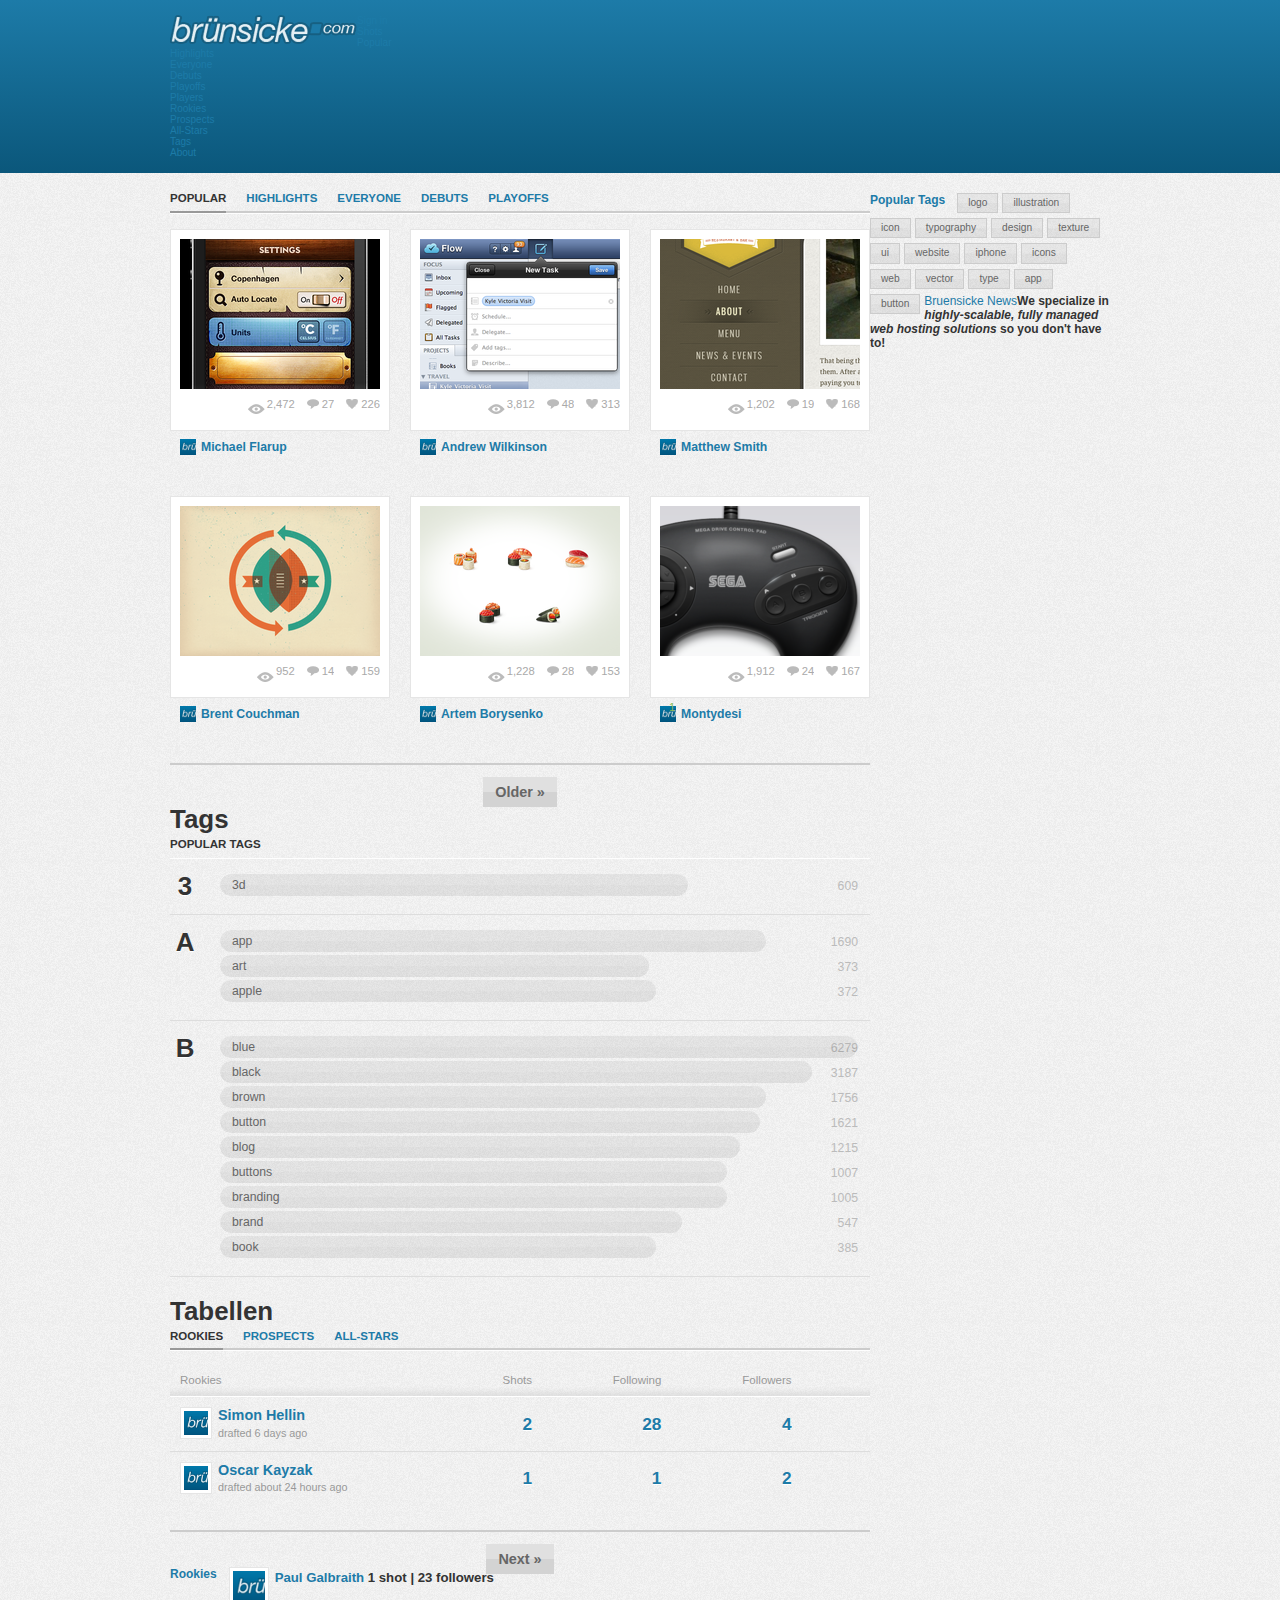
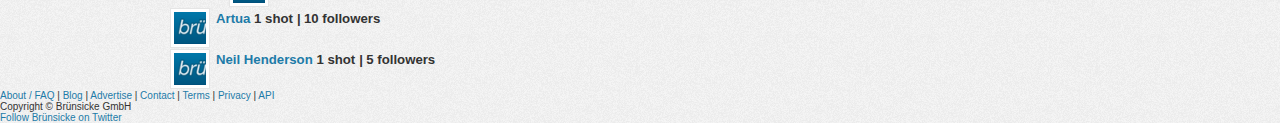
==== commit 3573d4d3: "cleaned css - no more ids" ====
--- a/webroot/index-bug.html
+++ b/webroot/index-bug.html
@@ -1,7 +1,7 @@
 <html lang="en" xmlns="http://www.w3.org/1999/xhtml" xml:lang="en">
 <head>
     <meta http-equiv="Content-Type" content="text/html; charset=utf-8" />
-    <title>theme_front</title>
+    <title>theme_front Bug</title>
     <meta name="viewport" content="width=1000" />
     <link rel="stylesheet" type="text/css" href="css/style.css" media="all" />
 </head>
--- a/webroot/css/style.css
+++ b/webroot/css/style.css
@@ -113,19 +113,19 @@
 	background: -webkit-gradient(linear, left top, left bottom, from(#1d7ba8), to(#0b577b)); /* for webkit browsers */
 	background: -moz-linear-gradient(top,  #1d7ba8,  #0b577b); /* for firefox 3.6+ */
 	}
-div#header ul {
+.primary {
     color: #1d7ba8;
 }
-div#header ul li a {
+.primary li a {
     color: #e6f1f5;
 }
-div#header ul li a:hover,
-div#header ul li#t-profile:hover a,
-div#header ul li#t-shots:hover a,
-div#header ul li#t-players:hover a {
+.primary li a:hover,
+.primary li#t-profile:hover a,
+.primary li#t-shots:hover a,
+.primary li#t-players:hover a {
     color: #fff;
 }
-div#header ul li ul {
+.primary li ul {
     background-color: #1c749a;
 }
 
@@ -133,12 +133,12 @@
     color: rgb(234, 76, 136);
 }
 
-#footer { 
+.footer { 
 	border-top: 1px solid #dddddd;
 	background-color: #fff; 
 	}
 
-/* =  stucture  
+/* =  structure  
 -------------------------------------------------------------- */
 #wrap-inner {
     padding: 25px 0pt 30px;
@@ -156,7 +156,7 @@
     width: 700px;
     font-size: 1.2em;
 }
-#sidebar {
+.sidebar {
     float: right;
     width: 220px;
     font-size: 1.2em;
@@ -191,92 +191,50 @@
 
 /* =  primary navi
 -------------------------------------------------------------- */
-div#header ul {
-    float: left;
-    width: 584px;
+.primary {
+    float: left;
     margin: 2px 0pt 0pt 20px;
 }
-div#header ul li {
+.primaryright {
+    float: right;
+    margin: 2px 0pt 0pt 20px;
+}
+.primary li {
     float: left;
     margin: 0pt 4px 0pt 0pt;
-    font-size: 1.25em;
+    font-size: 12px !important;
     line-height: 1;
 }
-div#header ul li#t-profile,
-div#header ul li#t-signin,
-div#header ul li#t-signup { float: right }
-div#header ul li a {
+
+.primary li a {
     display: block;
     padding: 6px 10px 7px;
     text-decoration: none;
 }
-div#header ul li a:hover,
-div#header ul li#t-profile:hover a,
-div#header ul li#t-shots:hover a,
-div#header ul li#t-players:hover a {
+.primary li a:hover,
+.primary li:hover a {
     background: url('../img/glass-light.png') repeat-x scroll 0pt 50% rgba(255, 255, 255, 0.12);
     -moz-border-radius: 6px 6px 6px 6px;
 }
-div#header ul li#t-signin a,
-div#header ul li#t-signup a {
-    padding: 0pt;
-    margin: 6px 10px 6px 5px;
-    font-size: 0.9em;
-}
-div#header ul li#t-signin a:hover,
-div#header ul li#t-signup a:hover {
-    background: none repeat scroll 0% 0% transparent;
-    -moz-border-radius: 0pt 0pt 0pt 0pt;
-}
-body#user-profile div#header ul li#t-profile a,
-body#shots div#header ul li#t-shots a,
-body#players div#header ul li#t-players a,
-body#tags div#header ul li#t-tags a,
-body#activity div#header ul li#t-activity a,
-body#upld div#header ul li#t-upld a,
-body#about div#header ul li#t-about a,
-body#following li#t-following a,
-body#incoming-activity li#t-activity a {
-    font-weight: bold;
-    color: rgb(255, 255, 255);
-    background: url('../img/primary-shadow.png') repeat-x scroll left top rgba(43, 48, 53, 0.53);
-    -moz-border-radius: 6px 6px 6px 6px;
-}
-div#header ul li#t-profile a.url,
-div#header ul li#t-shots a.has-sub,
-div#header ul li#t-players a.has-sub {
+
+.primary li a.has-sub {
     padding-right: 22px;
     background: url('../img/icon-submenu.png') no-repeat scroll 100% 50% transparent;
 }
-div#header ul li#t-profile:hover a.url,
-body#user-profile div#header ul li#t-profile:hover a.url,
-div#header ul li#t-shots:hover a.has-sub,
-body#shots div#header ul li#t-shots:hover a.has-sub,
-div#header ul li#t-players:hover a.has-sub,
-body#players div#header ul li#t-players:hover a.has-sub {
+.primary li:hover a.url,
+.primary li:hover a.has-sub {
     background-color: rgba(255, 255, 255, 0.12);
     background-image: url('../img/glass-light.png'), url('../img/icon-submenu.png');
     background-repeat: repeat-x, no-repeat;
     background-position: 0pt 50%, 100% 50%;
 }
-body#user-profile div#header ul li#t-profile a.url,
-body#shots div#header ul li#t-shots a.has-sub,
-body#players div#header ul li#t-players a.has-sub {
-    background-image: url('../img/primary-shadow.png'), url('../img/icon-submenu.png');
-    background-repeat: repeat-x, no-repeat;
-    background-position: left top, 100% 50%;
-}
-div#header ul li#t-profile:hover a,
-body#user-profile div#header ul li#t-profile:hover a,
-div#header ul li#t-shots:hover a,
-body#shots div#header ul li#t-shots:hover a,
-div#header ul li#t-players:hover a,
-body#players div#header ul li#t-players:hover a {
+.primary li:hover a.has-sub {
+    -moz-border-radius: 6px 6px 6px 6px;
     -moz-border-radius-bottomleft: 0pt;
     -moz-border-radius-bottomright: 0pt;
     -moz-box-shadow: 1px 1px 1px rgba(0, 0, 0, 0.2);
 }
-div#header ul li ul {
+.primary li ul {
     position: absolute;
     display: none;
     float: left;
@@ -286,31 +244,36 @@
     -moz-box-shadow: 1px 1px 1px rgba(0, 0, 0, 0.3);
     z-index: 2;
 }
-div#header ul li ul li {
+.primary li ul li {
     clear: left;
     margin: 0pt;
     width: 100%;
 }
 
-div#header ul li:hover ul li a {
+.primary li:hover ul li a {
     padding: 5px 10px;
-    font-size: 0.7em;
+    font-size:10px;
     font-weight: normal;
     color: rgb(187, 191, 195);
     background: none repeat scroll 0% 0% transparent;
     -moz-box-shadow: none;
 }
-div#header ul li ul li a:hover {
+.primary li ul li a:hover {
     color: rgb(255, 255, 255);
     background: none repeat scroll 0% 0% rgba(255, 255, 255, 0.1);
     -moz-border-radius: 0pt 0pt 0pt 0pt;
 }
-div#header ul li ul li a:active { background: none repeat scroll 0% 0% rgba(0, 0, 0, 0.15) }
-div#header ul li ul li:last-child a,
-div#header ul li ul li:last-child a,
-div#header ul li ul li:last-child a { border-bottom: medium none }
-
-
+.primary li ul li a:active { background: none repeat scroll 0% 0% rgba(0, 0, 0, 0.15) }
+.primary li ul li:last-child a,
+.primary li ul li:last-child a,
+.primary li ul li:last-child a { border-bottom: medium none }
+
+.primary li a.active {
+    font-weight: bold;
+    color: rgb(255, 255, 255);
+    background: url('../img/primary-shadow.png') repeat-x scroll left top rgba(43, 48, 53, 0.53);
+    -moz-border-radius: 6px 6px 6px 6px;
+}
 /* =    
 -------------------------------------------------------------- */
 a.tagline-action {
@@ -321,11 +284,6 @@
     background: url('../img/icon-bluearrow.png') no-repeat scroll 100% 4px transparent;
 }
 a.tagline-action:hover { background-position: 100% -18px }
-div.full {
-    width: 700px;
-    margin: 0pt 0pt 20px;
-    padding: 0pt;
-}
 h1 {
     font-size: 1.8em;
     line-height: 1.5em;
@@ -552,20 +510,23 @@
 
 /* /pagination */
 
-ol.players-list {
+/* =  short-list  
+-------------------------------------------------------------- */
+
+ol.short-list {
     margin: -8px 0pt 20px;
     font-size: 0.9em;
 }
-#sidebar ol.players-list { font-size: 0.8em }
-ol.players-list li {
+.sidebar ol.short-list { font-size: 0.8em }
+ol.short-list li {
     margin: 0pt;
     padding: 8px 0pt;
     border-bottom: 1px solid rgb(221, 221, 221);
 }
-ol.players-list li h4.vcard { margin: 0pt }
-#sidebar ol.players-list li h4.vcard { line-height: 1.4 }
-#sidebar ol.players-list li h4.vcard img { width: 24px }
-ol.players-list li span.user-meta {
+ol.short-list li h4.vcard { margin: 0pt }
+.sidebar ol.short-list li h4.vcard { line-height: 1.4 }
+.sidebar ol.short-list li h4.vcard img { width: 24px }
+ol.short-list li span.user-meta {
     display: block;
     margin: 0pt;
     padding: 0pt;
@@ -574,19 +535,19 @@
     line-height: 1.2;
     color: rgb(153, 153, 153);
 }
-#sidebar ol.players-list li span.user-meta {
+.sidebar ol.short-list li span.user-meta {
     font-size: 0.9em;
     line-height: 1;
 }
-ol.players-list li span.user-meta i {
+ol.short-list li span.user-meta i {
     margin: 0pt 4px;
     font-size: 0.9em;
     text-shadow: 1px 1px 1px rgb(255, 255, 255);
     color: rgb(187, 187, 187);
 }
-ol.players-list li:last-child { border-bottom: medium none }
+ol.short-list li:last-child { border-bottom: medium none }
 div.site ol.current-ads li:nth-child(4n) { margin-right: 0pt }
-#sidebar h3 {
+.sidebar h3 {
     margin: 0pt 0pt 15px;
     padding: 0pt 0pt 8px;
     font-size: 0.8em;
@@ -595,13 +556,36 @@
     border-bottom: 1px solid rgba(255, 255, 255, 0.9);
     background: url('../img/border-2px.gif') repeat-x scroll left bottom transparent;
 }
-#sidebar h3 span.meta {
+.sidebar h3 span.meta {
     font-weight: normal;
     line-height: 0.9;
     color: rgb(85, 85, 85);
 }
-#sidebar h3.tab { padding-bottom: 0pt }
-#sidebar h3.tab:after {
+h4.vcard {
+    margin: 0pt 0pt 20px;
+    font-size: 1.1em;
+    font-weight: bold;
+    line-height: 1.6em;
+}
+h4.vcard a img {
+    float: left;
+    width: 32px;
+    margin: 0pt 6px 0pt 0pt;
+    vertical-align: middle;
+    padding: 3px;
+    background: none repeat scroll 0% 0% rgb(255, 255, 255);
+    border: 1px solid rgb(229, 229, 229);
+}
+h4.vcard a:hover img {
+    border-color: transparent;
+    background: none repeat scroll 0% 0% transparent;
+}
+
+/* /short-list */
+
+
+.sidebar h3.tab { padding-bottom: 0pt }
+.sidebar h3.tab:after {
     content: ".";
     display: block;
     height: 0pt;
@@ -612,21 +596,20 @@
     float: left;
     padding: 0pt 12px 8px 0pt;
     font-weight: bold;
-    background: url('../img/icon-bluearrow.png') no-repeat scroll 100% 2px transparent;
 }
 .tab a:hover { background-position: 100% -20px }
-#sidebar h3.tab a span.meta { color: rgba(64, 131, 169, 0.8) }
+.sidebar h3.tab a span.meta { color: rgba(64, 131, 169, 0.8) }
 .tab a:hover,
-#sidebar h3.tab a:hover span.meta {
+.sidebar h3.tab a:hover span.meta {
     text-decoration: none;
     color: rgb(32, 95, 130);
 }
-div.ad-top-wrap { margin: 18px 0pt 0pt;
-	    padding: 20px 0 0 0;
+
+/* =  roundedbox  
+-------------------------------------------------------------- */
+div.roundedbox {
     clear: both;
-     }
-div.ad {
-    margin: 0pt 0pt 20px;
+    margin: 18px 0pt 20px;
     padding: 10px 15px;
     background: none repeat scroll 0% 0% rgba(0, 0, 0, 0.05);
     font-size: 0.75em;
@@ -636,7 +619,7 @@
     border: 1px solid rgb(221, 221, 221);
     -moz-border-radius: 6px 6px 6px 6px;
 }
-div.ad a.flag {
+div.roundedbox a.flag {
     display: block;
     margin: 0pt 0pt 6px;
     padding: 0pt;
@@ -646,46 +629,31 @@
     text-transform: uppercase;
     color: rgb(102, 102, 102);
 }
-div.ad a.flag:hover { color: rgb(51, 51, 51) }
-div.ad a {
+div.roundedbox a.flag:hover { color: rgb(51, 51, 51) }
+div.roundedbox a {
     display: block;
     color: rgb(102, 102, 102);
 }
-div.ad a img {
+div.roundedbox a img {
     display: block;
     margin: 2px auto 5px;
 }
-div.ad a strong {
+div.roundedbox a strong {
     display: block;
     clear: left;
     font-weight: normal;
     line-height: 1.3;
 }
-div.ad a em {
+div.roundedbox a em {
     font-style: normal;
     font-weight: bold;
     color: rgb(64, 131, 169);
 }
-div.ad a:hover { text-decoration: none }
-h4.vcard {
-    margin: 0pt 0pt 20px;
-    font-size: 1.1em;
-    font-weight: bold;
-    line-height: 1.6em;
-}
-h4.vcard a img {
-    float: left;
-    width: 32px;
-    margin: 0pt 6px 0pt 0pt;
-    vertical-align: middle;
-    padding: 3px;
-    background: none repeat scroll 0% 0% rgb(255, 255, 255);
-    border: 1px solid rgb(229, 229, 229);
-}
-h4.vcard a:hover img {
-    border-color: transparent;
-    background: none repeat scroll 0% 0% transparent;
-}
+div.roundedbox a:hover { text-decoration: none }
+
+
+/* /roundedbox */
+
 
 /* =  tags full width 
 -------------------------------------------------------------- */
@@ -1094,39 +1062,39 @@
 
 /* =  footer  
 -------------------------------------------------------------- */
-#footer { 
+.footer { 
 	margin-top: 30px;
 }
-#footer-inner {
+.footer-inner {
     width: 940px;
     margin: 0pt auto;
     padding: 20px 30px;
     font-size: 1.2em;
     color: rgb(153, 153, 153);
 }
-#footer a {
+.footer a {
     font-weight: bold;
     color: rgb(119, 119, 119);
 }
-#footer a:hover {
+.footer a:hover {
     text-decoration: none;
     color: rgb(234, 76, 136);
 }
-#footer p {
+.footer p {
     margin: 0pt 0pt 8px;
     line-height: 1.6;
 }
-#footer p#footer-primary {
+.footer p.footer-primary {
     margin-top: 3px;
     color: rgb(204, 204, 204);
 }
-#footer-primary a { margin: 0pt 5px }
-#footer-primary a#f-home { margin-left: 0pt }
-#footer a.footer-twitter {
+.footer-primary a { margin: 0pt 5px }
+.footer-primary a#f-home { margin-left: 0pt }
+.footer a.footer-twitter {
     padding: 1px 0pt 0pt 20px;
     background: url('../img/icon-twitter-footer.gif') no-repeat scroll 0pt 0pt transparent;
 }
-#footer a.footer-twitter:hover { background-position: 0pt -34px }
+.footer a.footer-twitter:hover { background-position: 0pt -34px }
 
 hr,
 .hide { display: none }
